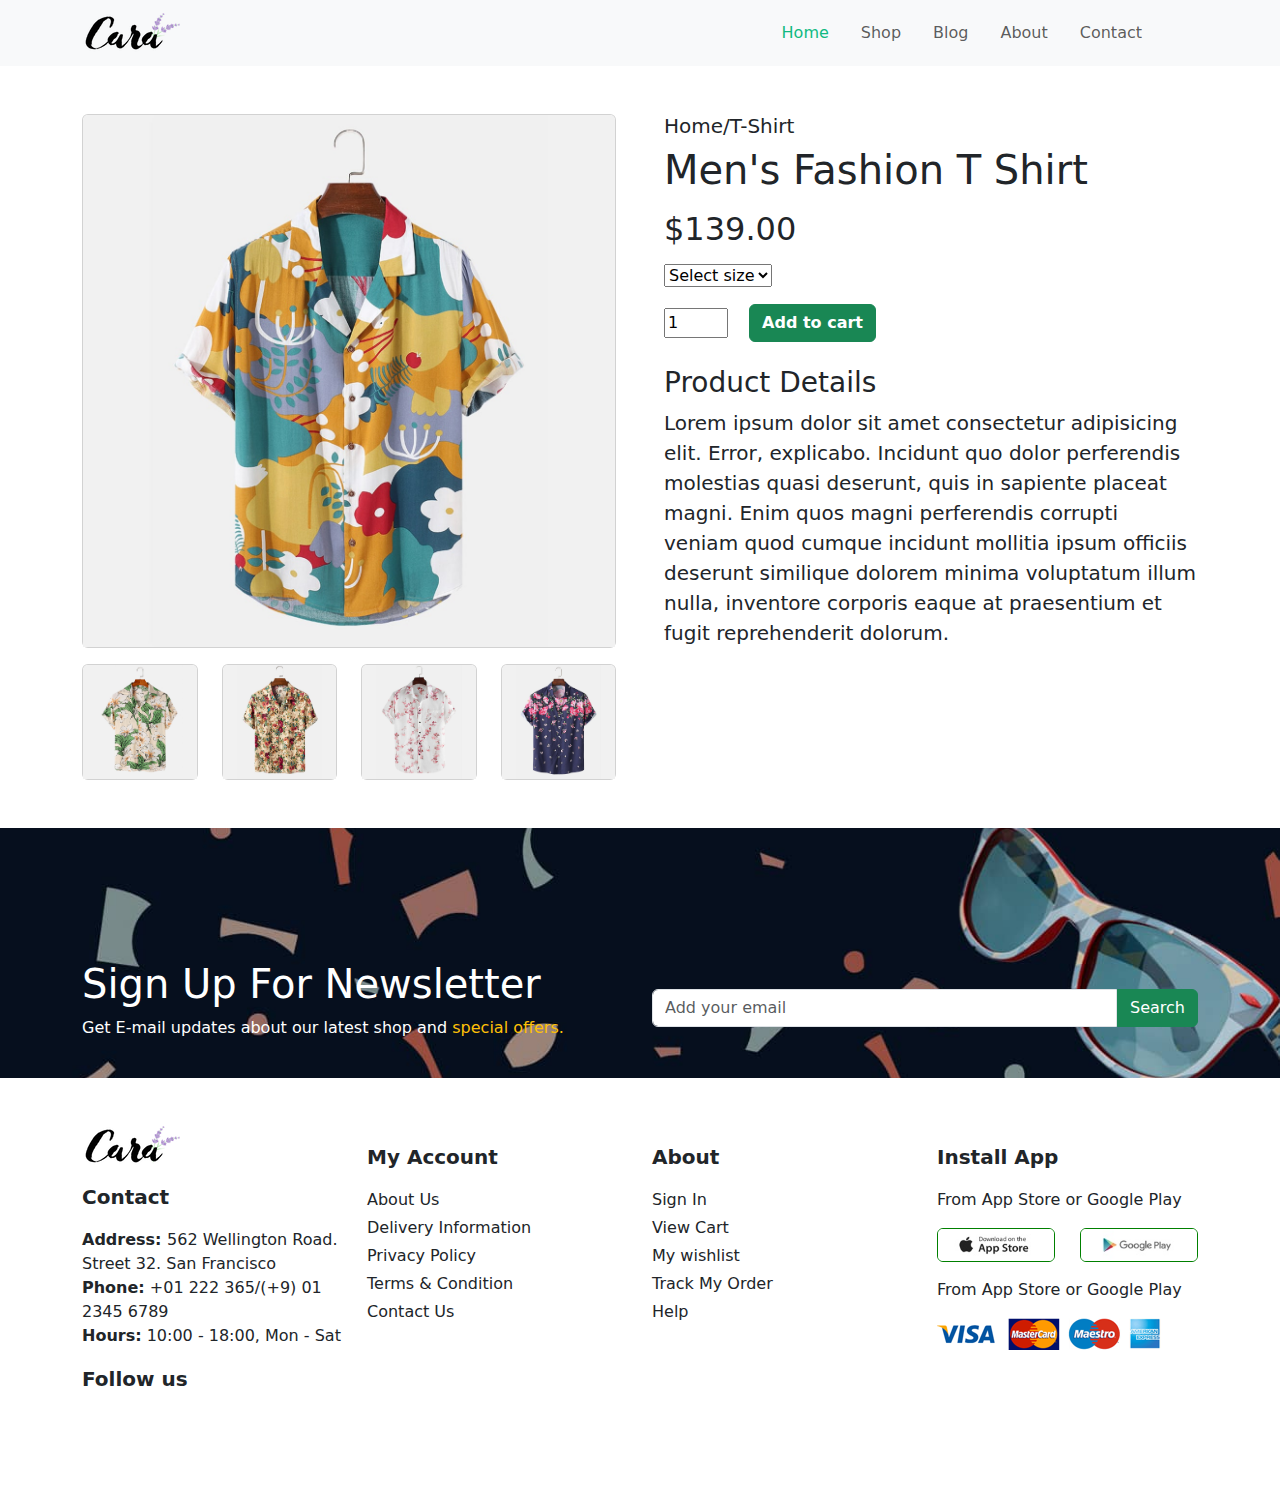
==== singleProduct.html @ 9711c521 "single product page added" ====
<!DOCTYPE html>
<html lang="en">
  <head>
    <meta charset="UTF-8" />
    <meta name="viewport" content="width=device-width, initial-scale=1.0" />
    <title>Document</title>
    <link rel="stylesheet" href="./css/bootstrap.css" />
    <link rel="stylesheet" href="./css/style.css" />
  </head>
  <body>
    <!-- nav -->
    <header
      class="navbar navbar-expand-lg bg-body-tertiary position-sticky top-0 z-1"
    >
      <div class="container">
        <a class="navbar-brand" href="/">
          <img src="./img/logo.png" alt="cara" />
        </a>
        <button
          class="navbar-toggler"
          type="button"
          data-bs-toggle="collapse"
          data-bs-target="#navbarNav"
          aria-controls="navbarNav"
          aria-expanded="false"
          aria-label="Toggle navigation"
        >
          <span class="navbar-toggler-icon"></span>
        </button>
        <nav class="collapse navbar-collapse" id="navbarNav">
          <ul class="navbar-nav ms-auto">
            <li class="nav-item">
              <a class="nav-link fs-6 fw-medium me-3 active" href="./index.html"
                >Home</a
              >
            </li>
            <li class="nav-item">
              <a class="nav-link fs-6 fw-medium me-3" href="./pages/shop.html"
                >Shop</a
              >
            </li>
            <li class="nav-item">
              <a class="nav-link fs-6 fw-medium me-3" href="./pages/blog.html"
                >Blog</a
              >
            </li>
            <li class="nav-item">
              <a class="nav-link fs-6 fw-medium me-3" href="./pages/about.html"
                >About</a
              >
            </li>
            <li class="nav-item">
              <a
                class="nav-link fs-6 fw-medium me-3"
                href="./pages/contact.html"
                >Contact</a
              >
            </li>
            <li class="nav-item">
              <a class="nav-link fs-6 fw-medium me-3" href="#"
                ><iconify-icon
                  icon="ph:bag-light"
                  width="24"
                  height="24"
                ></iconify-icon
              ></a>
            </li>
          </ul>
        </nav>
      </div>
    </header>

    <main>
      <!-- single product view section -->
      <section class="container py-5">
        <div class="row g-5">
            <!-- product img -->
          <div class="col-md-6">
            <div class="card">
              <img src="./img/products/f1.jpg" class="card-img-top object-fit-cover" alt="" id="product-view-img"/>
            </div>
            <div class="row mt-3">
              <div class="col-3">
                <div class="card">
                  <img
                    src="./img/products/f2.jpg"
                    alt=""
                    class="card-img-top product-img"
                  />
                </div>
              </div>
              <div class="col-3">
                <div class="card">
                  <img
                    src="./img/products/f3.jpg"
                    alt=""
                    class="card-img-top product-img"
                  />
                </div>
              </div>
              <div class="col-3">
                <div class="card">
                  <img
                    src="./img/products/f4.jpg"
                    alt=""
                    class="card-img-top product-img"
                  />
                </div>
              </div>
              <div class="col-3">
                <div class="card">
                  <img
                    src="./img/products/f5.jpg"
                    alt=""
                    class="card-img-top product-img"
                  />
                </div>
              </div>
            </div>
          </div>
          <!-- product description -->
           <div class="col-md-6">
            <h5>Home/T-Shirt</h5>
            <h1>Men's Fashion T Shirt</h1>
            <h2 class="my-3">$139.00</h2>
            <select>
                <option selected>Select size</option>
                <option>M</option>
                <option>N</option>
                <option>L</option>
                <option>XL</option>
                <option>XXL</option>
            </select>
            <div class="mt-3">
                <input type="number" min="1" max="10" value="1" class="me-3" style="width: 64px;">
                <button class="btn btn-success fw-semibold">Add to cart</button>
            </div>
            <div class="pt-4">
                <h3>Product Details</h3>
                <p class="fs-5">Lorem ipsum dolor sit amet consectetur adipisicing elit. Error, explicabo. Incidunt quo dolor perferendis molestias quasi deserunt, quis in sapiente placeat magni. Enim quos magni perferendis corrupti veniam quod cumque incidunt mollitia ipsum officiis deserunt similique dolorem minima voluptatum illum nulla, inventore corporis eaque at praesentium et fugit reprehenderit dolorum.</p>
            </div>
           </div>
        </div>
      </section>
      <!-- newsletter section -->
      <section class="banner">
        <div class="container text-white">
          <div
            class="row d-flex justify-content-center align-items-center text-center text-md-start"
            style="height: 40vh"
          >
            <div class="col-md-6">
              <h1 class="text-capitalize">sign up for newsletter</h1>
              <p>
                Get E-mail updates about our latest shop and
                <span class="text-warning">special offers.</span>
              </p>
            </div>
            <div class="col-md-6">
              <form class="d-flex" role="email">
                <input
                  class="form-control rounded-0 rounded-start"
                  type="email"
                  placeholder="Add your email"
                  aria-label="Search"
                />
                <button
                  class="btn btn-success rounded-0 rounded-end"
                  type="submit"
                >
                  Search
                </button>
              </form>
            </div>
          </div>
        </div>
      </section>
    </main>

    <!-- footer -->
    <footer class="container py-5">
      <div class="row g-sm-2 g-md-4">
        <div class="col-sm-6 col-md-4 col-lg-3">
          <a href="/" class="navbar-brand">
            <img src="./img/logo.png" alt="cara logo" class="img-fluid" />
          </a>
          <p class="my-3 fw-semibold fs-5">Contact</p>
          <ul class="list-group">
            <li class="list-group">
              <article>
                <b>Address: </b> 562 Wellington Road. Street 32. San Francisco
              </article>
            </li>
            <li class="list-group">
              <article><b>Phone:</b> +01 222 365/(+9) 01 2345 6789</article>
            </li>
            <li class="list-group">
              <article><b>Hours:</b> 10:00 - 18:00, Mon - Sat</article>
            </li>
          </ul>
          <p class="my-3 fw-semibold fs-5">Follow us</p>
          <a
            href="https://www.facebook.com"
            target="_blank"
            class="link-offset-2 link-underline link-underline-opacity-0 fs-5 me-1 link-dark"
          >
            <iconify-icon icon="vaadin:facebook"></iconify-icon>
          </a>
          <a
            href="https://www.x.com"
            target="_blank"
            class="link-offset-2 link-underline link-underline-opacity-0 fs-5 me-1 link-dark"
          >
            <iconify-icon icon="vaadin:twitter"></iconify-icon>
          </a>
          <a
            href="https://www.instagram.com"
            target="_blank"
            class="link-offset-2 link-underline link-underline-opacity-0 fs-5 me-1 link-dark"
          >
            <iconify-icon icon="ri:instagram-line"></iconify-icon>
          </a>
          <a
            href="https://www.pinterest.com"
            target="_blank"
            class="link-offset-2 link-underline link-underline-opacity-0 fs-5 me-1 link-dark"
          >
            <iconify-icon icon="hugeicons:pinterest"></iconify-icon>
          </a>
          <a
            href="https://www.youtube.com"
            target="_blank"
            class="link-offset-2 link-underline link-underline-opacity-0 fs-5 me-1 link-dark"
          >
            <iconify-icon icon="mingcute:youtube-fill"></iconify-icon>
          </a>
        </div>
        <div class="col-sm-6 col-md-4 col-lg-3">
          <p class="my-3 fw-semibold fs-5">My Account</p>
          <ul class="navbar-nav">
            <li class="nav-item">
              <a class="nav-link py-0 pb-1" href="#">About Us</a>
            </li>
            <li class="nav-item">
              <a class="nav-link py-0 pb-1" href="#">Delivery Information</a>
            </li>
            <li class="nav-item">
              <a class="nav-link py-0 pb-1" href="#">Privacy Policy</a>
            </li>
            <li class="nav-item">
              <a class="nav-link py-0 pb-1" href="#">Terms & Condition</a>
            </li>
            <li class="nav-item">
              <a class="nav-link py-0" href="#">Contact Us</a>
            </li>
          </ul>
        </div>
        <div class="col-sm-6 col-md-4 col-lg-3">
          <p class="my-3 fw-semibold fs-5">About</p>
          <ul class="navbar-nav">
            <li class="nav-item">
              <a class="nav-link py-0 pb-1" href="#">Sign In</a>
            </li>
            <li class="nav-item">
              <a class="nav-link py-0 pb-1" href="#">View Cart</a>
            </li>
            <li class="nav-item">
              <a class="nav-link py-0 pb-1" href="#">My wishlist</a>
            </li>
            <li class="nav-item">
              <a class="nav-link py-0 pb-1" href="#">Track My Order</a>
            </li>
            <li class="nav-item">
              <a class="nav-link py-0" href="#">Help</a>
            </li>
          </ul>
        </div>
        <div class="col-sm-6 col-md-4 col-lg-3">
          <p class="my-3 fw-semibold fs-5">Install App</p>
          <p>From App Store or Google Play</p>
          <div class="row">
            <div class="col-6">
              <a href="#">
                <img
                  src="./img/pay/app.jpg"
                  class="app-img rounded img-fluid"
                  alt=""
                />
              </a>
            </div>
            <div class="col-6">
              <a href="#">
                <img
                  src="./img/pay/play.jpg"
                  class="app-img rounded img-fluid"
                  alt=""
                />
              </a>
            </div>
          </div>
          <p class="mt-3">From App Store or Google Play</p>
          <a href="#" class="navbar-brand">
            <img src="./img/pay/pay.png" alt="" class="img-fluid" />
          </a>
        </div>
      </div>
    </footer>

    <!-- functionality js -->
     <script>
        const productImages = document.querySelectorAll(".product-img")
        const productViewImage = document.querySelector("#product-view-img")
        
        productImages.forEach(productImage => {
            productImage.addEventListener("click", function() {
                productViewImage.src = this.src
            })
        })
        
        
     </script>

    <!-- icon js -->
    <script src="./js/icon.js"></script>
    <!-- bootstrap js -->
    <script src="./js/bootstrap.js"></script>
  </body>
</html>
---- css/style.css ----
.active{
  color: #10b981 !important;
}

.custom-btn {
  text-decoration: none;
  background-image: url("../img/button.png");
  background-repeat: no-repeat;
  background-position: left;
  padding: 0 70px;
}

.hero-container {
  background-image: url("../img/hero4.png");
  background-repeat: no-repeat;
  background-position: top;
  background-size: cover;
  min-height: 100vh;
}

.review-star {
  color: orange;
  font-size: 27px;
}

.card:hover {
  cursor: pointer;
}

.banner {
  background-image: url("../img/banner/b2.jpg");
  background-repeat: no-repeat;
  background-size: cover;
  background-position: center;
  position: relative;
  height: 250px;
}

.shop-banner {
  background-image: url("../img/banner/b1.jpg");
  background-repeat: no-repeat;
  background-size: cover;
  background-position: center;
  position: relative;
  height: 300px;
}

.blog-banner {
  background-image: url("../img/banner/b19.jpg");
  background-repeat: no-repeat;
  background-size: cover;
  background-position: center;
  position: relative;
  height: 300px;
}

.app-img {
  border: 1px solid green;
}

@media screen and (max-width: 576px) {
  .hero-container {
    background-position: bottom;
  }
}
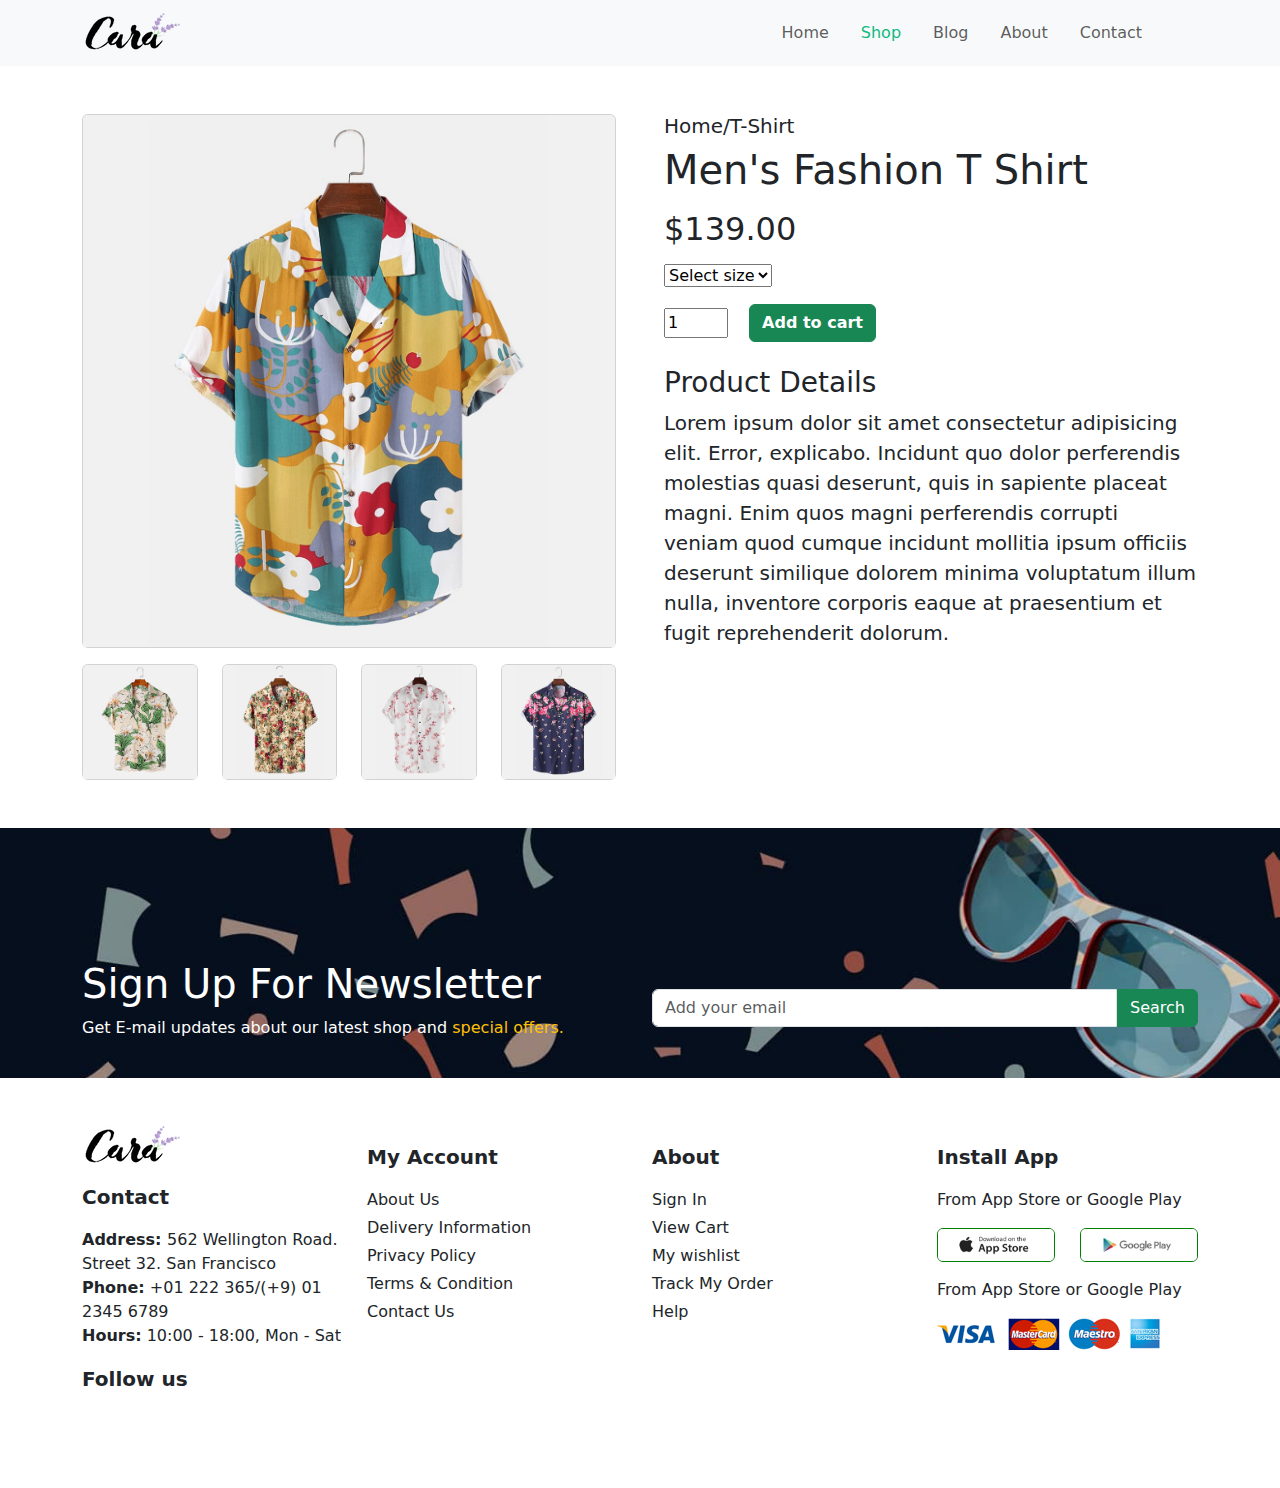
==== commit 560a4d21: "major updates" ====
--- a/singleProduct.html
+++ b/singleProduct.html
@@ -30,12 +30,12 @@
         <nav class="collapse navbar-collapse" id="navbarNav">
           <ul class="navbar-nav ms-auto">
             <li class="nav-item">
-              <a class="nav-link fs-6 fw-medium me-3 active" href="./index.html"
+              <a class="nav-link fs-6 fw-medium me-3 " href="./index.html"
                 >Home</a
               >
             </li>
             <li class="nav-item">
-              <a class="nav-link fs-6 fw-medium me-3" href="./pages/shop.html"
+              <a class="nav-link fs-6 fw-medium me-3 active" href="./pages/shop.html"
                 >Shop</a
               >
             </li>
@@ -74,10 +74,15 @@
       <!-- single product view section -->
       <section class="container py-5">
         <div class="row g-5">
-            <!-- product img -->
+          <!-- product img -->
           <div class="col-md-6">
             <div class="card">
-              <img src="./img/products/f1.jpg" class="card-img-top object-fit-cover" alt="" id="product-view-img"/>
+              <img
+                src="./img/products/f1.jpg"
+                class="card-img-top object-fit-cover"
+                alt=""
+                id="product-view-img"
+              />
             </div>
             <div class="row mt-3">
               <div class="col-3">
@@ -119,27 +124,42 @@
             </div>
           </div>
           <!-- product description -->
-           <div class="col-md-6">
+          <div class="col-md-6">
             <h5>Home/T-Shirt</h5>
             <h1>Men's Fashion T Shirt</h1>
             <h2 class="my-3">$139.00</h2>
             <select>
-                <option selected>Select size</option>
-                <option>M</option>
-                <option>N</option>
-                <option>L</option>
-                <option>XL</option>
-                <option>XXL</option>
+              <option selected>Select size</option>
+              <option>M</option>
+              <option>N</option>
+              <option>L</option>
+              <option>XL</option>
+              <option>XXL</option>
             </select>
             <div class="mt-3">
-                <input type="number" min="1" max="10" value="1" class="me-3" style="width: 64px;">
-                <button class="btn btn-success fw-semibold">Add to cart</button>
+              <input
+                type="number"
+                min="1"
+                max="10"
+                value="1"
+                class="me-3"
+                style="width: 64px"
+              />
+              <button class="btn btn-success fw-semibold">Add to cart</button>
             </div>
             <div class="pt-4">
-                <h3>Product Details</h3>
-                <p class="fs-5">Lorem ipsum dolor sit amet consectetur adipisicing elit. Error, explicabo. Incidunt quo dolor perferendis molestias quasi deserunt, quis in sapiente placeat magni. Enim quos magni perferendis corrupti veniam quod cumque incidunt mollitia ipsum officiis deserunt similique dolorem minima voluptatum illum nulla, inventore corporis eaque at praesentium et fugit reprehenderit dolorum.</p>
-            </div>
-           </div>
+              <h3>Product Details</h3>
+              <p class="fs-5">
+                Lorem ipsum dolor sit amet consectetur adipisicing elit. Error,
+                explicabo. Incidunt quo dolor perferendis molestias quasi
+                deserunt, quis in sapiente placeat magni. Enim quos magni
+                perferendis corrupti veniam quod cumque incidunt mollitia ipsum
+                officiis deserunt similique dolorem minima voluptatum illum
+                nulla, inventore corporis eaque at praesentium et fugit
+                reprehenderit dolorum.
+              </p>
+            </div>
+          </div>
         </div>
       </section>
       <!-- newsletter section -->
@@ -305,21 +325,28 @@
         </div>
       </div>
     </footer>
-
     <!-- functionality js -->
-     <script>
-        const productImages = document.querySelectorAll(".product-img")
-        const productViewImage = document.querySelector("#product-view-img")
-        
-        productImages.forEach(productImage => {
-            productImage.addEventListener("click", function() {
-                productViewImage.src = this.src
-            })
-        })
-        
-        
-     </script>
-
+    <script>
+      const productImages = document.querySelectorAll(".product-img");
+      const productViewImage = document.querySelector("#product-view-img");
+
+      function getQueryParameter(name) {
+        const urlParams = new URLSearchParams(window.location.search);
+        return urlParams.get(name);
+      }
+
+      const imgSrc = getQueryParameter("imgSrc");
+
+      if (imgSrc) {
+        productViewImage.src = imgSrc;
+      }
+
+      productImages.forEach((productImage) => {
+        productImage.addEventListener("click", function () {
+          productViewImage.src = this.src;
+        });
+      });
+    </script>
     <!-- icon js -->
     <script src="./js/icon.js"></script>
     <!-- bootstrap js -->
--- a/css/style.css
+++ b/css/style.css
@@ -54,6 +54,20 @@
   height: 300px;
 }
 
+.about-banner {
+  background-image: url("../img/about/banner.png");
+  background-repeat: no-repeat;
+  background-size: cover;
+  background-position: center;
+  position: relative;
+  height: 300px;
+}
+
+.blog-img {
+  max-height: 340px;
+  width: 400px;
+}
+
 .app-img {
   border: 1px solid green;
 }
